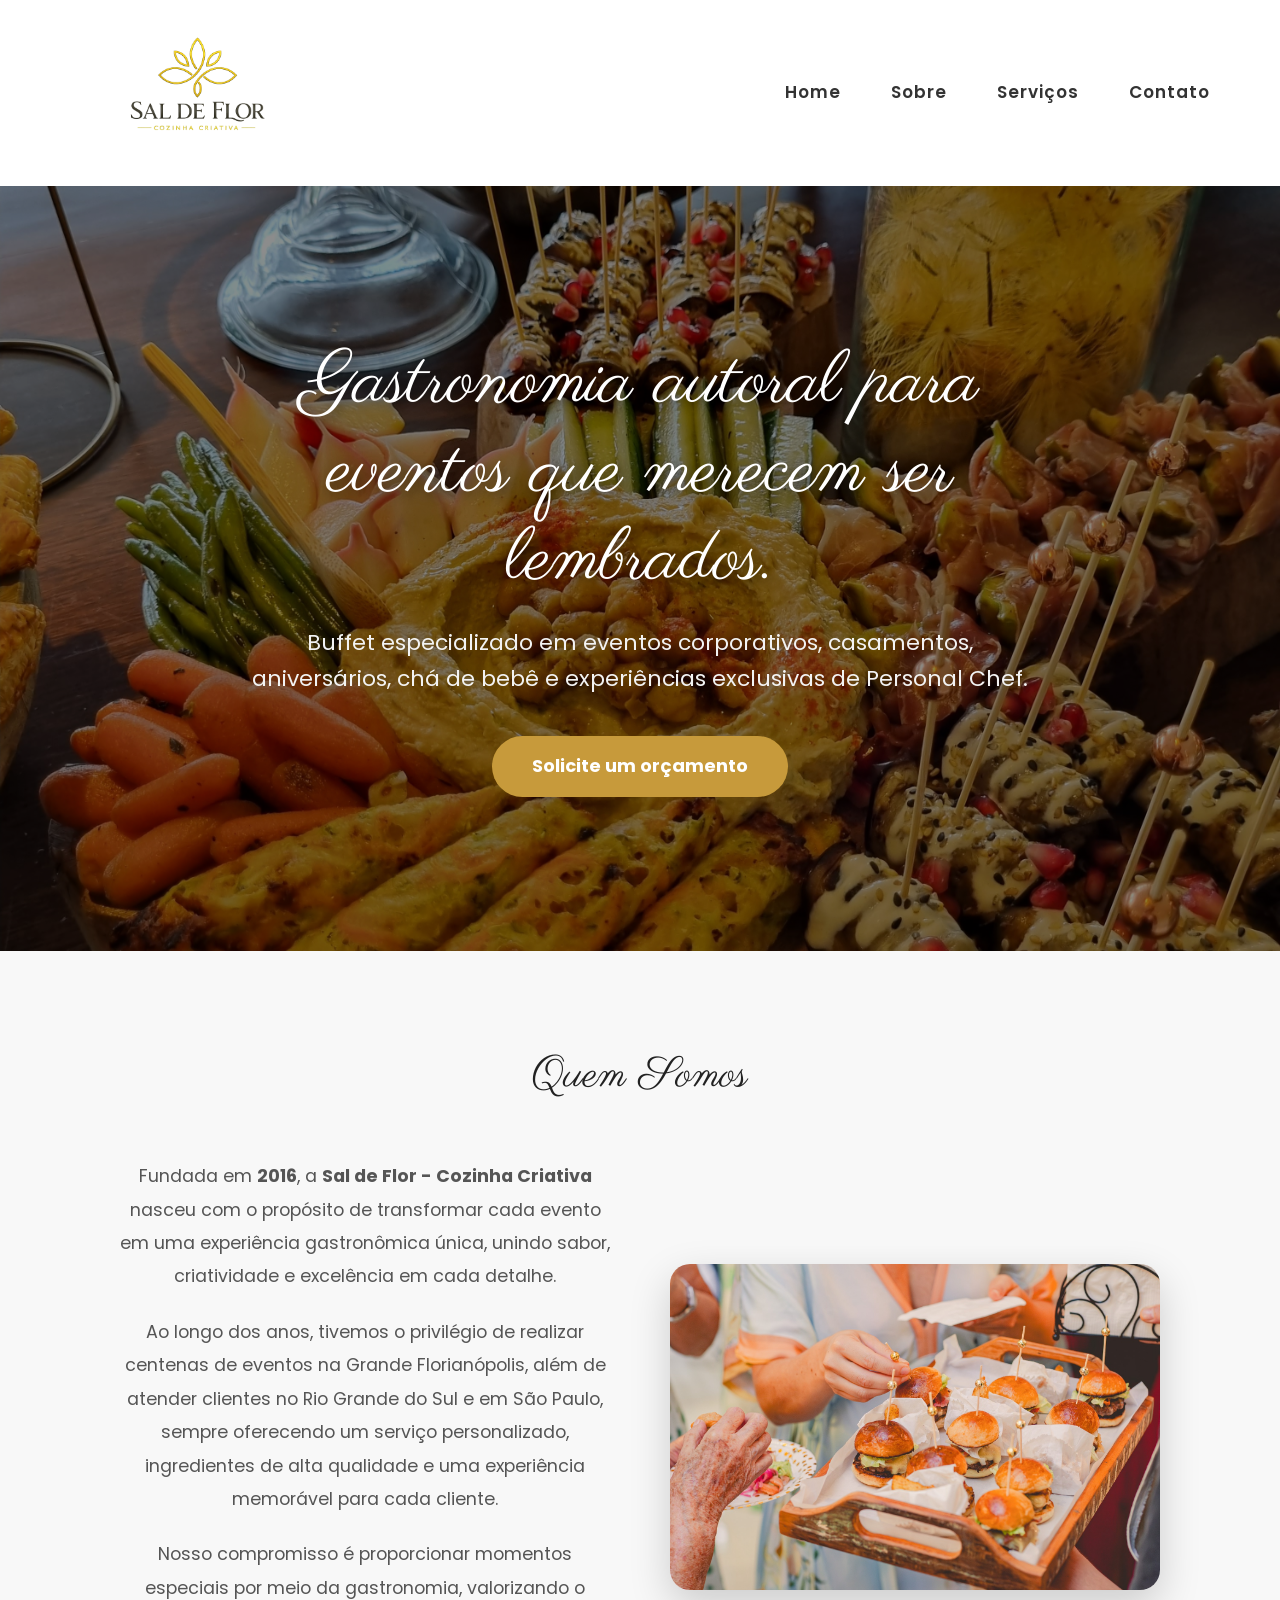
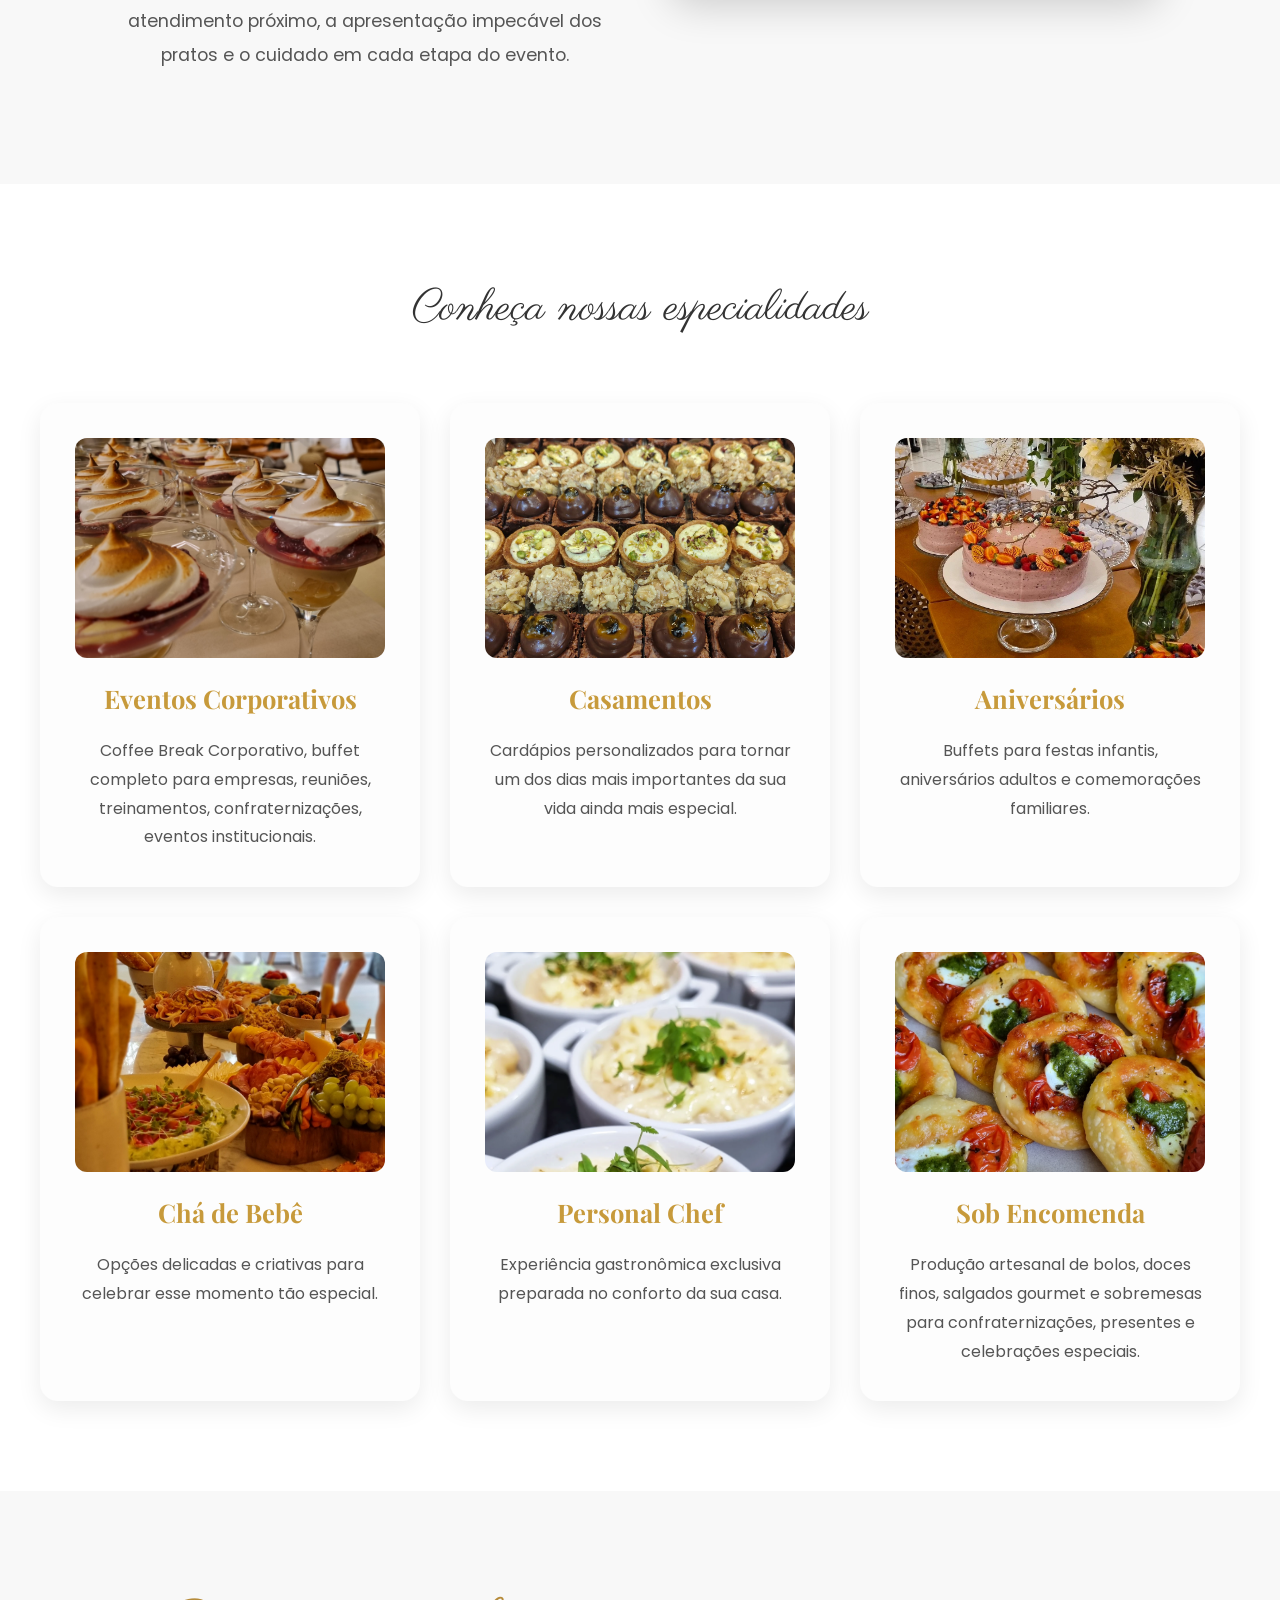
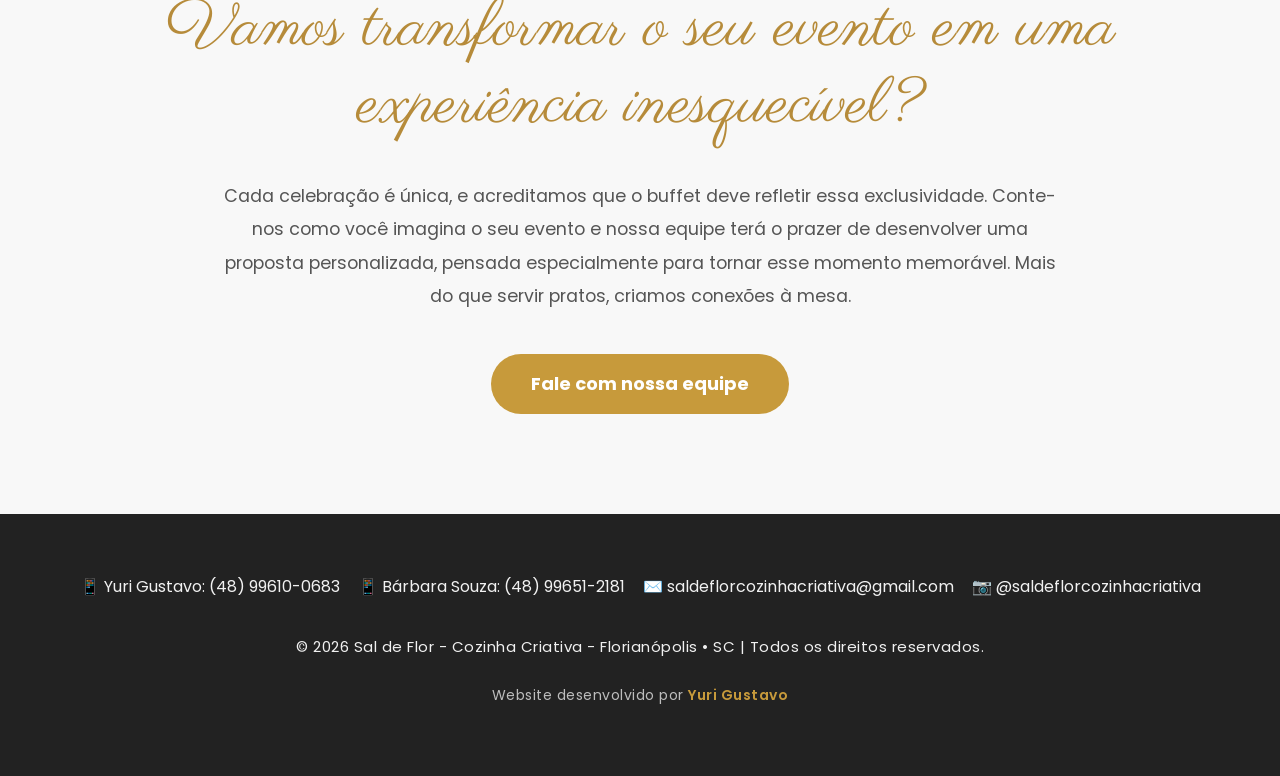
==== index.html @ 14830d41 "Adiciona site Sal de Flor" ====
<!doctype html>
<html lang="pt-BR">
  <head>
    <meta charset="UTF-8" />
    <meta name="viewport" content="width=device-width, initial-scale=1.0" />
  <title>Sal de Flor | Buffet para Eventos Corporativos, Casamentos e Personal Chef</title>

    <meta
      name="description"
      content="A Sal de Flor - Cozinha Criativa oferece buffet para eventos corporativos, casamentos, aniversários, chá de bebê e serviços de Personal Chef em Florianópolis e região."
    />

    <meta
      name="keywords"
      content="buffet, buffet Florianópolis, eventos corporativos, casamentos, aniversários, chá de bebê, personal chef, cozinha criativa, Grande Florianópolis"
    />
    <meta name="author" content="Yuri Gustavo" />

    <link rel="preconnect" href="https://fonts.googleapis.com" />
    <link rel="preconnect" href="https://fonts.gstatic.com" crossorigin />

    <link
  href="https://fonts.googleapis.com/css2?family=Parisienne&family=Playfair+Display:wght@500;600;700&family=Poppins:wght@300;400;500;600&display=swap"
  rel="stylesheet"
/>
    <link rel="stylesheet" href="css/style.css" />
  </head>
  <body>
    <header id="topo">
      <div class="logo">
        <a href="index.html">
          <img src="img/logo.png" alt="Sal de Flor - Cozinha Criativa" />
        </a>
      </div>

      <nav>
        <ul>
          <li><a href="index.html">Home</a></li>
          <li><a href="sobre.html">Sobre</a></li>
          <li><a href="servicos.html">Serviços</a></li>
          <li><a href="contato.html">Contato</a></li>
        </ul>
      </nav>
    </header>
    <main>
    <section class="hero">

    <div class="slider">

        <img src="img/hero1.jpg" class="active" alt="Buffet Sal de Flor">
        <img src="img/hero2.jpg" alt="">
        <img src="img/hero3.jpg" alt="">
        <img src="img/hero4.jpg" alt="">
        <img src="img/hero5.jpg" alt="">

    </div>

    <div class="hero-content">

        <h2>Gastronomia autoral para eventos que merecem ser lembrados.</h2>

        <p>
            Buffet especializado em eventos corporativos, casamentos,
            aniversários, chá de bebê e experiências exclusivas de Personal Chef.
        </p>

        <a href="contato.html" class="btn">
            Solicite um orçamento
        </a>

    </div>

</section>
      <section class="about">

    <h2>Quem Somos</h2>

    <div class="about-content">

        <div class="about-text">

            <p>
                Fundada em <strong>2016</strong>, a
                <strong>Sal de Flor - Cozinha Criativa</strong>
                nasceu com o propósito de transformar cada evento em uma experiência
                gastronômica única, unindo sabor, criatividade e excelência em cada
                detalhe.
            </p>

            <p>
                Ao longo dos anos, tivemos o privilégio de realizar centenas de
                eventos na Grande Florianópolis, além de atender clientes no Rio
                Grande do Sul e em São Paulo, sempre oferecendo um serviço
                personalizado, ingredientes de alta qualidade e uma experiência
                memorável para cada cliente.
            </p>

            <p>
                Nosso compromisso é proporcionar momentos especiais por meio da
                gastronomia, valorizando o atendimento próximo, a apresentação
                impecável dos pratos e o cuidado em cada etapa do evento.
            </p>

        </div>

        <div class="about-image">

            <img src="img/sobre.jpg" alt="Equipe Sal de Flor">

        </div>

    </div>

</section>

      <section class="services">

    <h2>Conheça nossas especialidades</h2>

    <div class="services-grid">

        <div class="service-card">
            <img src="img/corporativo.jpg" alt="Eventos Corporativos">
            <h3>Eventos Corporativos</h3>
            <p>
            Coffee Break Corporativo, buffet completo para empresas, reuniões,
            treinamentos, confraternizações, eventos institucionais.
          </p>
        </div>

        <div class="service-card">
            <img src="img/casamento.jpg" alt="Casamento">
          <h3>Casamentos</h3>
          <p>
            Cardápios personalizados para tornar um dos dias mais importantes da
            sua vida ainda mais especial.
          </p>
        </div>

        <div class="service-card">
            <img src="img/aniversario.jpg" alt="Aniversário">
          <h3>Aniversários</h3>
          <p>
            Buffets para festas infantis, aniversários adultos e comemorações
            familiares.
          </p>
        </div>

        <div class="service-card">
            <img src="img/chabebe.jpg" alt="Chá de Bebê">
          <h3>Chá de Bebê</h3>
          <p>
            Opções delicadas e criativas para celebrar esse momento tão
            especial.
          </p>
        </div>

        <div class="service-card">
            <img src="img/personalchef.jpg" alt="Personal Chef">
          <h3>Personal Chef</h3>
          <p>
            Experiência gastronômica exclusiva preparada no conforto da sua
            casa.
          </p>
        </div>
        
      <div class="service-card">
            <img src="img/encomenda.jpg" alt="Sob Encomenda">
          <h3>Sob Encomenda</h3>

          <p>
            Produção artesanal de bolos, doces finos, salgados gourmet e sobremesas
            para confraternizações, presentes e celebrações especiais.
            </p>
      </div>
    </div>
      </section>

      <section class="cta">
        <h2>Vamos transformar o seu evento em uma experiência inesquecível?</h2>

        <p>
          Cada celebração é única, e acreditamos que o buffet deve refletir essa
          exclusividade. Conte-nos como você imagina o seu evento e nossa equipe
          terá o prazer de desenvolver uma proposta personalizada, pensada
          especialmente para tornar esse momento memorável. Mais do que servir pratos, criamos conexões à mesa.
        </p>

        <a href="contato.html" class="btn"> Fale com nossa equipe </a>
      </section>
    </main>

   <footer>

    <div class="footer-contact">

        <a href="https://wa.me/5548996100683" target="_blank">
            📱 Yuri Gustavo: (48) 99610-0683
        </a>

        <a href="https://wa.me/5548996512181" target="_blank">
            📱 Bárbara Souza: (48) 99651-2181
        </a>

        <a href="mailto:saldeflorcozinhacriativa@gmail.com">
            ✉️ saldeflorcozinhacriativa@gmail.com
        </a>

        <a href="https://instagram.com/saldeflorcozinhacriativa" target="_blank">
            📷 @saldeflorcozinhacriativa
        </a>

    </div>

<footer>
  <p>
    © 2026 Sal de Flor - Cozinha Criativa - Florianópolis • SC | Todos os
    direitos reservados.
  </p>
  <p class="developer">
    Website desenvolvido por <strong>Yuri Gustavo</strong>
</p>
</footer>
    <script src="js/script.js"></script>
  </body>
</html>
---- css/style.css ----
/* =========================
   RESET GERAL
========================= */

*{
    margin: 0;
    padding: 0;
    box-sizing: border-box;
}

html{
    scroll-behavior:smooth;
}

body{
    font-family:'Poppins', sans-serif;
    background:#f8f8f8;
    color:#333;
    line-height:1.6;

}

h2{
    font-family:'Parisienne', cursive;
    font-weight:400;
}

h3{
    font-family:'Playfair Display', serif;
}
    
img{
    max-width: 100%;
    display: block;
}

a{
    text-decoration: none;
}

ul{
    list-style: none;
}
/* =========================
   HEADER
========================= */

header{
    display: flex;
    justify-content: space-between;
    align-items: center;

    background-color: #ffffff;

    padding: 8px 70px;

    box-shadow: 0 2px 8px rgba(0,0,0,.08);
}

.logo img{
    height: 170px;
    width: auto;
}

nav ul{
    display: flex;
    gap: 50px;
}

nav a{

    color:#333;

    font-size:17px;

    font-weight:600;

    letter-spacing:1px;

    position:relative;

    transition:.3s;
}
nav a::after{

    content:"";

    position:absolute;

    left:0;

    bottom:-8px;

    width:0;

    height:2px;

    background:#c79a3b;

    transition:.3s;
}

nav a:hover{

    color:#c79a3b;

}

nav a:hover::after{

    width:100%;

}
/* =========================
   HERO
========================= */

.hero{

    position:relative;

    height:85vh;

    overflow:hidden;

    display:flex;

    justify-content:center;

    align-items:center;

}
.slider{

    position:absolute;

    top:0;

    left:0;

    width:100%;

    height:100%;

}

.slider img{

    position:absolute;

    width:100%;

    height:100%;

    object-fit:cover;

    opacity:0;

    transition:opacity 2s ease;

}

.slider img.active{

    opacity:1;

}

.hero-content{
    position:relative;
    z-index:2;
    text-align:center;
    max-width:800px;
}


.hero::before{

    content:"";

    position:absolute;

    inset:0;

    background:rgba(0,0,0,.45);

    z-index:1;

}

.hero h2{

    font-family:'Parisienne', cursive;

    color:#ffffff;

    font-size:4.6rem;

    line-height:1.2;

    text-shadow:3px 3px 12px rgba(0,0,0,.45);

    margin-bottom:20px;

}

.hero p{

    color:#f3f3f3;

    font-size:22px;

    margin-bottom:40px;

}
.btn{

    display:inline-block;

    background:#c79a3b;

    color:#fff;

    padding:16px 40px;

    border-radius:50px;

    font-size:18px;

    font-weight:bold;

    transition:.3s;

}

.btn:hover{

    background:#b4892f;

    transform:translateY(-3px);

}
/* =========================
   QUEM SOMOS
========================= */

.about{

    max-width:1100px;

    margin:90px auto;

    padding:0 30px;

    text-align:center;

}

.about h2{

    font-size:2.7rem;

    color:#222;

    margin-bottom:35px;

}

.about p{
     
    max-width:900px;

    margin-left:auto;

    margin-right:auto; 

    font-size:1.1rem;

    color:#555;

    margin-bottom:22px;

    line-height:1.9;

}
.about-content{

    display:flex;

    align-items:center;

    justify-content:space-between;

    gap:60px;

    margin-top:50px;

}

.about-text{

    flex:1;

}

.about-image{

    flex:1;

}

.about-image img{

    width:100%;

    border-radius:20px;

    box-shadow:0 15px 40px rgba(0,0,0,.18);

}
/* =========================
   SERVIÇOS
========================= */

.services{

    padding:90px 30px;

    background:#ffffff;

}

.services h2{

    text-align:center;

    font-size:2.7rem;

    margin-bottom:60px;

}
.services-grid{

    display:grid;

    grid-template-columns:repeat(3,1fr);

    gap:30px;

    max-width:1200px;

    margin:0 auto;

}
.service-card{

    background:#fdfdfd;

    padding:35px;

    border-radius:18px;

    box-shadow:0 8px 25px rgba(0,0,0,.08);

    transition:.35s;

    text-align: center;

}
.service-card h3{

    margin-bottom:18px;

    color:#c79a3b;

    font-size:1.6rem;

}
.service-card p{

    color:#555;

    line-height:1.8;

}
.service-card:hover{

    transform:translateY(-10px) scale(1.02);

    box-shadow:0 18px 35px rgba(0,0,0,.15);

}

.service-card img{

    width:100%;

    height:220px;

    object-fit:cover;

    border-radius:12px;

    margin-bottom:20px;

}
/* =========================
   CTA
========================= */

.cta{

    background:#f8f8f8;

    padding:100px 30px;

    text-align:center;

}

.cta h2{

    font-family:'Parisienne', cursive;

    font-size:4rem;

    color:#b68b3a;

    line-height:1.2;

    margin-bottom:35px;

    max-width:1000px;

    margin-left:auto;

    margin-right:auto;

}

.cta p{

    max-width:850px;

    margin:0 auto 40px;

    font-size:1.1rem;

    color:#555;

    line-height:1.9;

}

/* =========================
   FOOTER
========================= */

footer{

    background:#222;

    color:#f1f1f1;

    text-align:center;

    padding:35px 20px;

}

footer p{

    font-size:15px;

    letter-spacing:.5px;

}

.footer-contact{

    margin-top:25px;

    display:flex;

    justify-content:center;

    align-items:center;

    flex-wrap:wrap;

    gap:18px;

}

.footer-contact a{

    color:#f1f1f1;

    transition:.3s;

}

.footer-contact a:hover{

    color:#c79a3b;

}

.developer{

    margin-top:25px;

    font-size:14px;

    color:#bdbdbd;

}

.developer strong{

    color:#c79a3b;

    font-weight:600;

}

/* =========================
   PAGE BANNER
========================= */

.page-banner{

    background: linear-gradient(rgba(0,0,0,.55), rgba(0,0,0,.55)),
                url("../img/hero2.jpg") center/cover no-repeat;

    height: 45vh;

    display: flex;

    justify-content: center;

    align-items: center;

    text-align: center;

    padding: 20px;

}

.page-banner-content{

    max-width: 800px;

}

.page-banner h1{

    font-family:'Playfair Display', serif;

    font-size:3.5rem;

    color:#fff;

    margin-bottom:20px;

}

.page-banner p{

    color:#f5f5f5;

    font-size:1.2rem;

    line-height:1.8;

}

/* =========================
   SOBRE - NOSSA HISTÓRIA
========================= */

.about-page{

    max-width:1200px;

    margin:90px auto;

    padding:0 30px;

}

.about-page-container{

    display:flex;

    align-items:center;

    gap:60px;

}

.about-page-text{

    flex:1;

}

.about-page-text h2{

    font-size:2.8rem;

    color:#222;

    margin-bottom:30px;

}

.about-page-text p{

    font-size:1.1rem;

    color:#555;

    line-height:1.9;

    margin-bottom:22px;

}

.about-page-image{

    flex:1;

}

.about-page-image img{

    width:100%;

    border-radius:20px;

    box-shadow:0 15px 40px rgba(0,0,0,.18);

}
/* =========================
   MISSÃO, VISÃO E VALORES
========================= */

.values{

    padding: 20px 30px 90px;

    background: #ffffff;

}

.values h2{

    text-align: center;

    font-size: 2.7rem;

    margin-bottom: 60px;

}
/* =========================
   CONTATO
========================= */

.contact{

    max-width:700px;

    margin:90px auto;

    padding:0 30px;

}

.contact h2{

    text-align:center;

    font-size:2.7rem;

    margin-bottom:40px;

}

.contact form{

    display:flex;

    flex-direction:column;

    gap:20px;

}

.contact input,
.contact select,
.contact textarea{

    width:100%;

    padding:16px;

    border:1px solid #ddd;

    border-radius:10px;

    font-size:16px;

    font-family:'Poppins', sans-serif;

    outline:none;

    transition:.3s;

}

.contact input:focus,
.contact select:focus,
.contact textarea:focus{

    border-color:#c79a3b;

    box-shadow:0 0 8px rgba(199,154,59,.25);

}

.contact textarea{

    resize:vertical;

}

.contact button{

    border:none;

    cursor:pointer;

    align-self:center;

} 

.contact-info{

    margin-top:60px;

    text-align:center;

}

.contact-info h3{

    font-family:'Playfair Display', serif;

    color:#c79a3b;

    font-size:2rem;

    margin-bottom:15px;

}

.contact-info p{

    color:#555;

    margin-bottom:30px;

}

.contact-buttons{

    display:flex;

    flex-wrap:wrap;

    justify-content:center;

    gap:20px;

}
/* =========================
   RESPONSIVIDADE
========================= */

@media (max-width: 992px){

    header{

        flex-direction:column;

        gap:20px;

        padding:20px;

    }

    .logo img{

        height:130px;

    }

    nav ul{

        gap:25px;

    }

    .services-grid{

        grid-template-columns:repeat(2,1fr);

    }

    .about-content{

        flex-direction:column;

    }

}

@media (max-width:768px){

    .hero h2{

        font-size:3.2rem;

    }

    .hero p{

        font-size:18px;

    }

    .services-grid{

        grid-template-columns:1fr;

    }

    .cta h2{

        font-size:3rem;

    }

}

@media (max-width:480px){

    header{

        padding:15px;

    }

    .logo img{

        height:100px;

    }

    nav ul{

        flex-direction:column;

        align-items:center;

        gap:15px;

    }

    .hero{

        height:70vh;

    }

    .hero h2{

        font-size:2.5rem;

    }

    .hero p{

        font-size:16px;

    }

    .btn{

        padding:14px 30px;

        font-size:16px;

    }

}
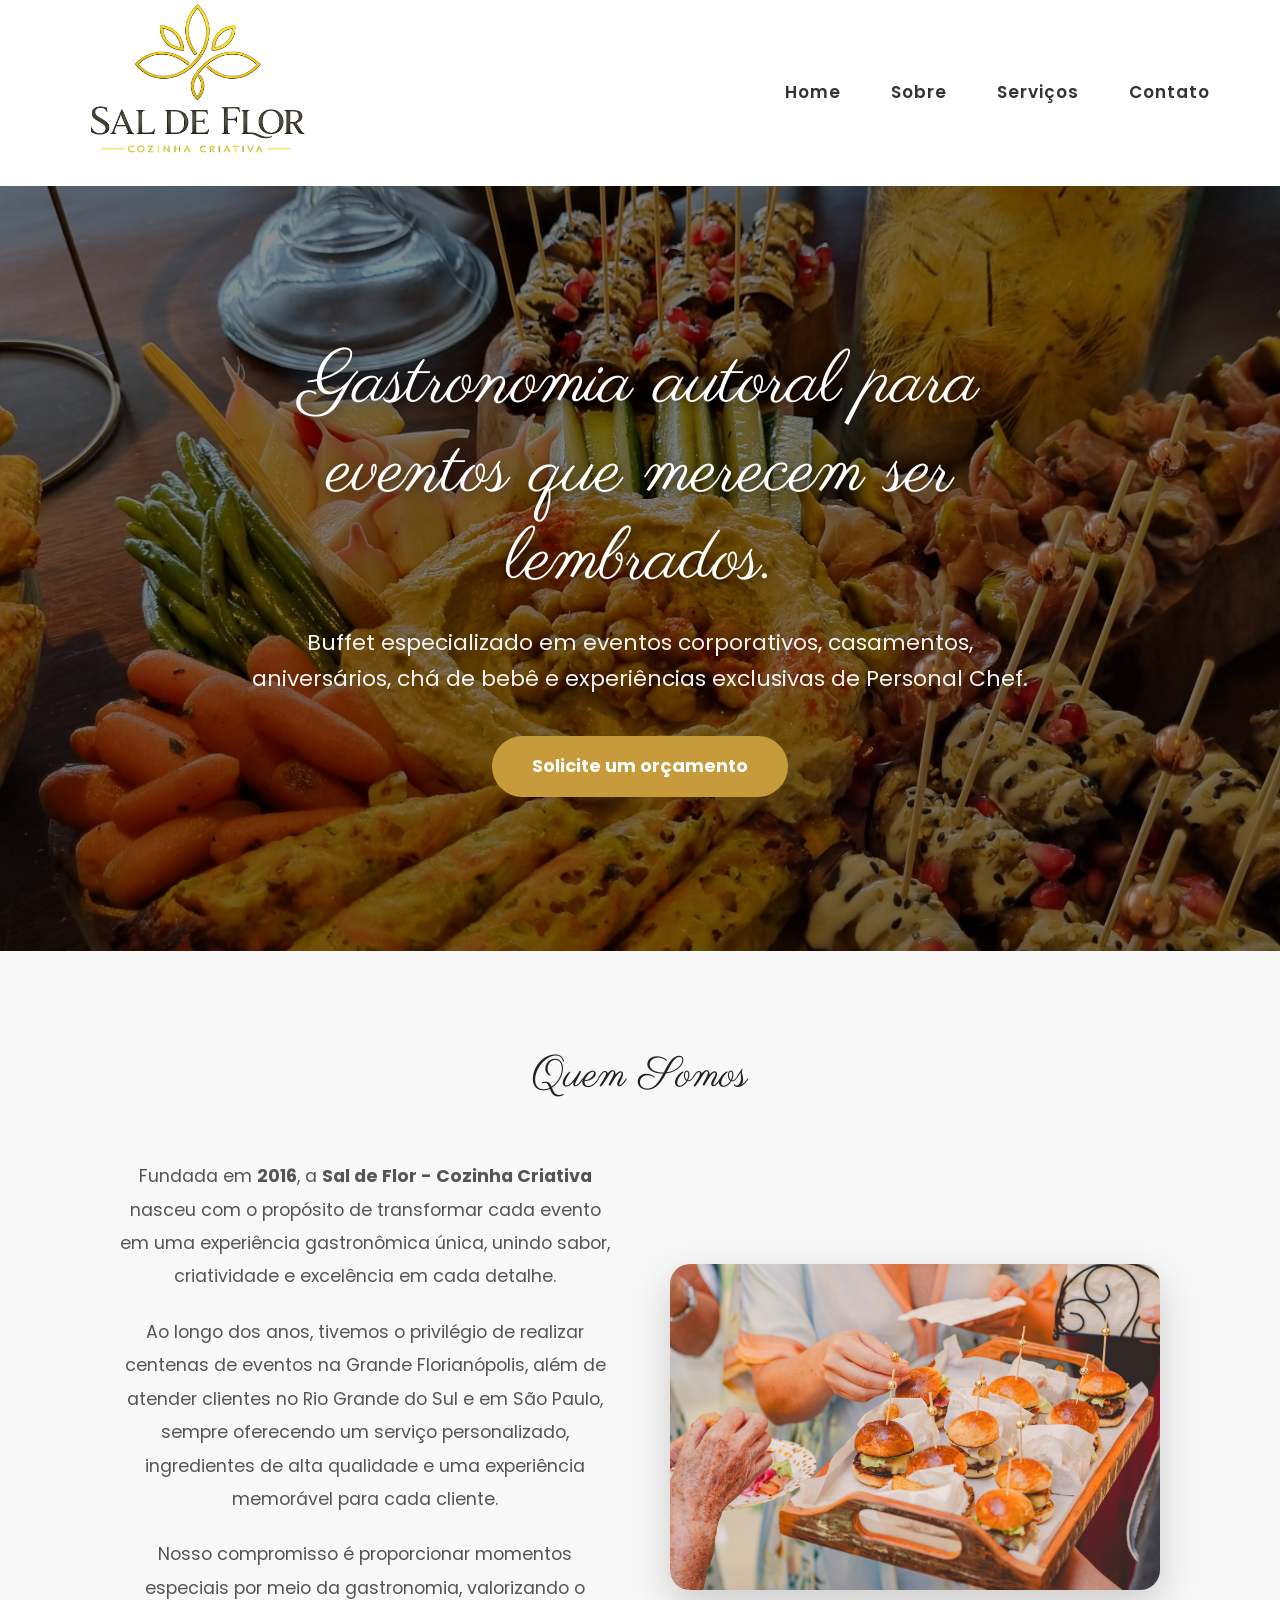
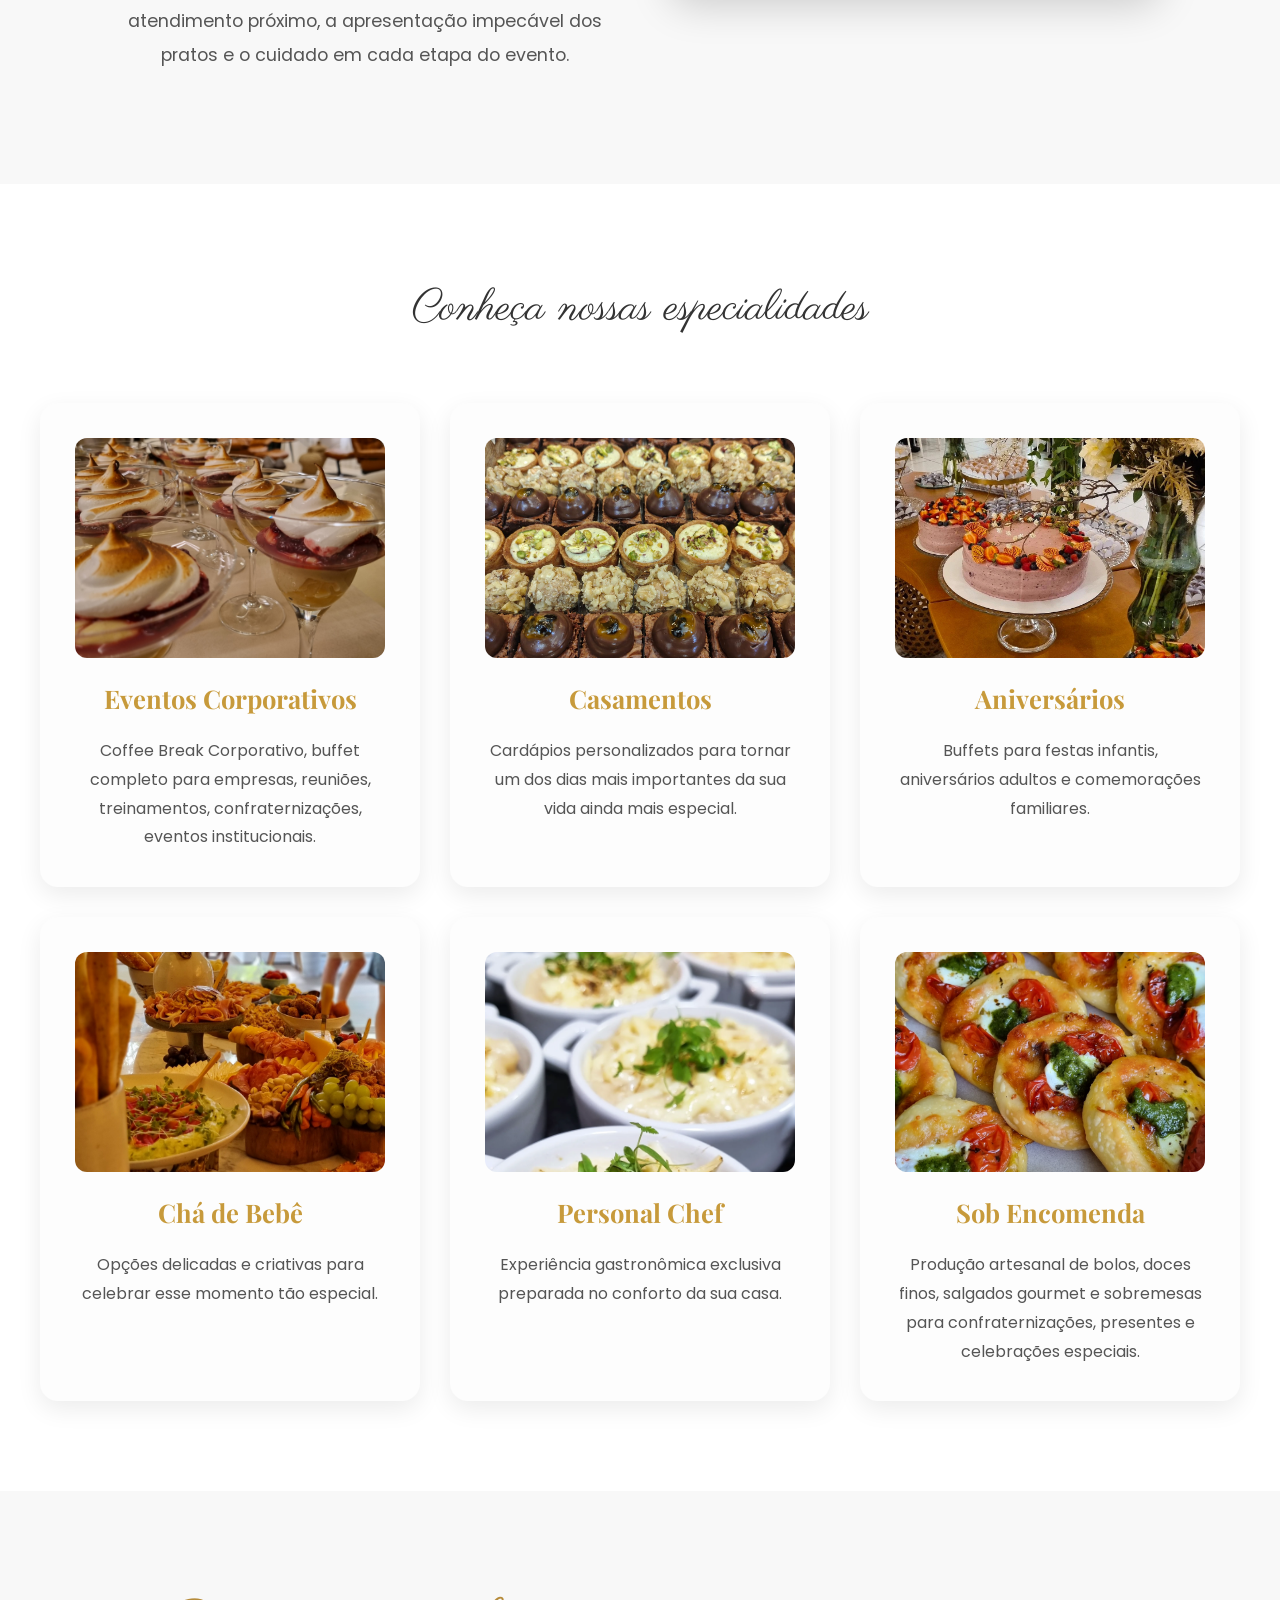
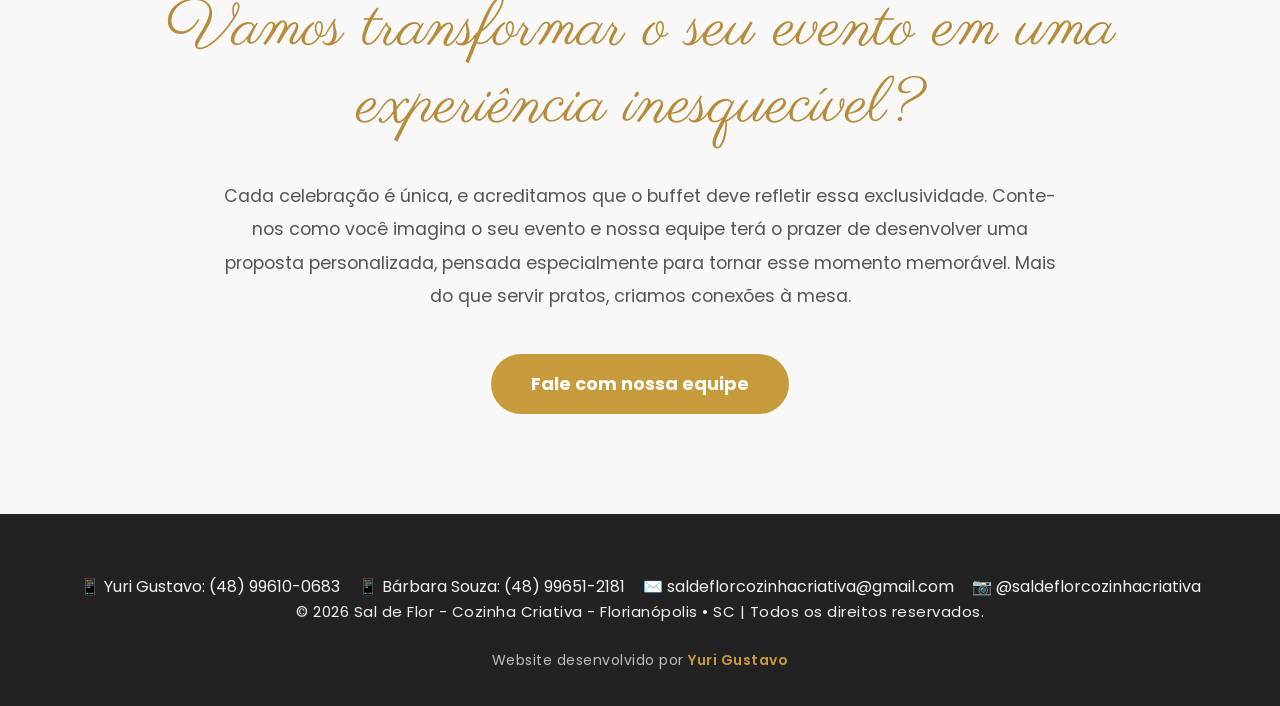
==== commit a1e32a82: "Ajustar URLs, logo e favicon" ====
--- a/index.html
+++ b/index.html
@@ -15,7 +15,8 @@
       content="buffet, buffet Florianópolis, eventos corporativos, casamentos, aniversários, chá de bebê, personal chef, cozinha criativa, Grande Florianópolis"
     />
     <meta name="author" content="Yuri Gustavo" />
-
+    
+    <link rel="icon" href="img/favicon.png?v=2" type="image/png">
     <link rel="preconnect" href="https://fonts.googleapis.com" />
     <link rel="preconnect" href="https://fonts.gstatic.com" crossorigin />
 
@@ -28,17 +29,17 @@
   <body>
     <header id="topo">
       <div class="logo">
-        <a href="index.html">
+        <a href="/">
           <img src="img/logo.png" alt="Sal de Flor - Cozinha Criativa" />
         </a>
       </div>
 
       <nav>
         <ul>
-          <li><a href="index.html">Home</a></li>
-          <li><a href="sobre.html">Sobre</a></li>
-          <li><a href="servicos.html">Serviços</a></li>
-          <li><a href="contato.html">Contato</a></li>
+          <li><a href="/">Home</a></li>
+          <li><a href="/sobre/">Sobre</a></li>
+          <li><a href="/servicos/">Serviços</a></li>
+          <li><a href="/contato/">Contato</a></li>
         </ul>
       </nav>
     </header>
@@ -64,7 +65,7 @@
             aniversários, chá de bebê e experiências exclusivas de Personal Chef.
         </p>
 
-        <a href="contato.html" class="btn">
+        <a href="/contato/" class="btn">
             Solicite um orçamento
         </a>
 
@@ -186,7 +187,7 @@
           especialmente para tornar esse momento memorável. Mais do que servir pratos, criamos conexões à mesa.
         </p>
 
-        <a href="contato.html" class="btn"> Fale com nossa equipe </a>
+        <a href="/contato/" class="btn"> Fale com nossa equipe </a>
       </section>
     </main>
 
@@ -212,7 +213,6 @@
 
     </div>
 
-<footer>
   <p>
     © 2026 Sal de Flor - Cozinha Criativa - Florianópolis • SC | Todos os
     direitos reservados.
--- a/css/style.css
+++ b/css/style.css
@@ -60,6 +60,8 @@
 .logo img{
     height: 170px;
     width: auto;
+    transform: scale(1.60);
+    transform-origin: center;
 }
 
 nav ul{
@@ -404,6 +406,15 @@
     margin-bottom:20px;
 
 }
+.service-card .btn{
+
+    margin-top:20px;
+
+    padding:12px 24px;
+
+    font-size:15px;
+
+}
 /* =========================
    CTA
 ========================= */
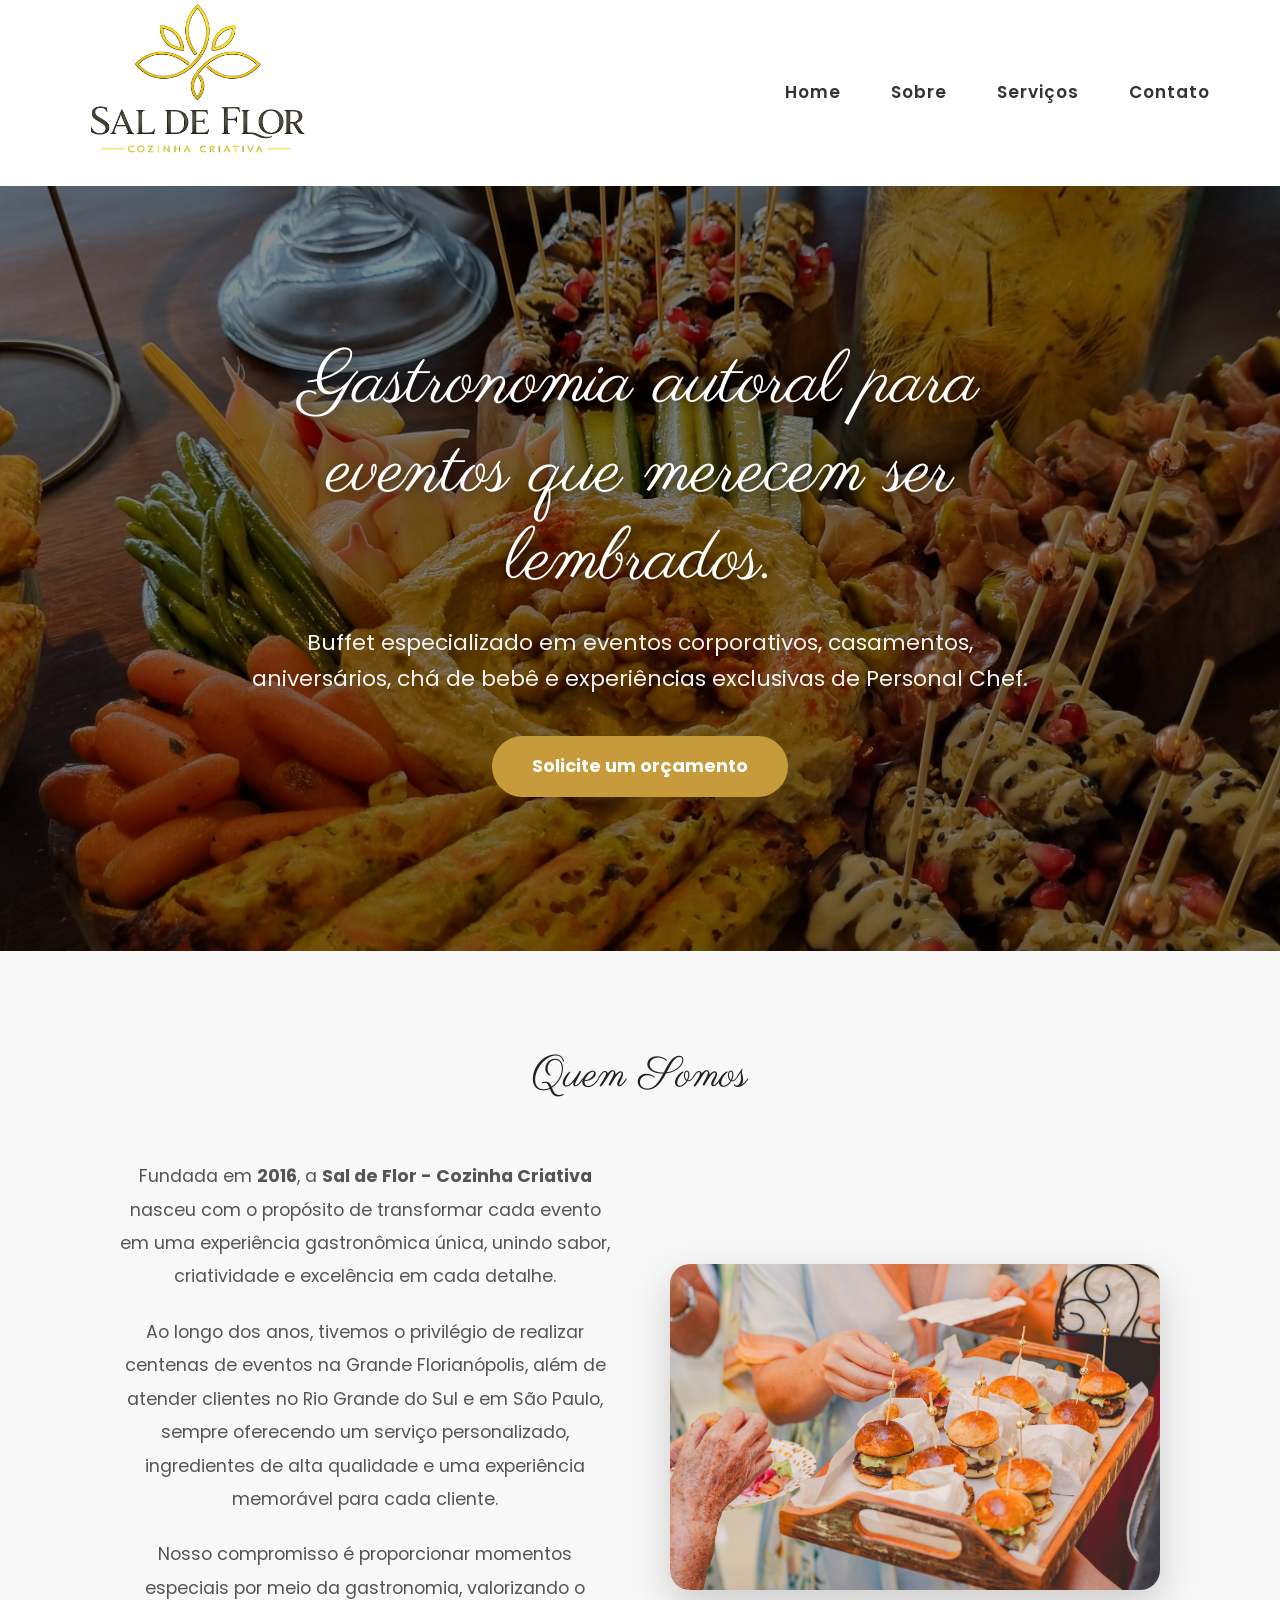
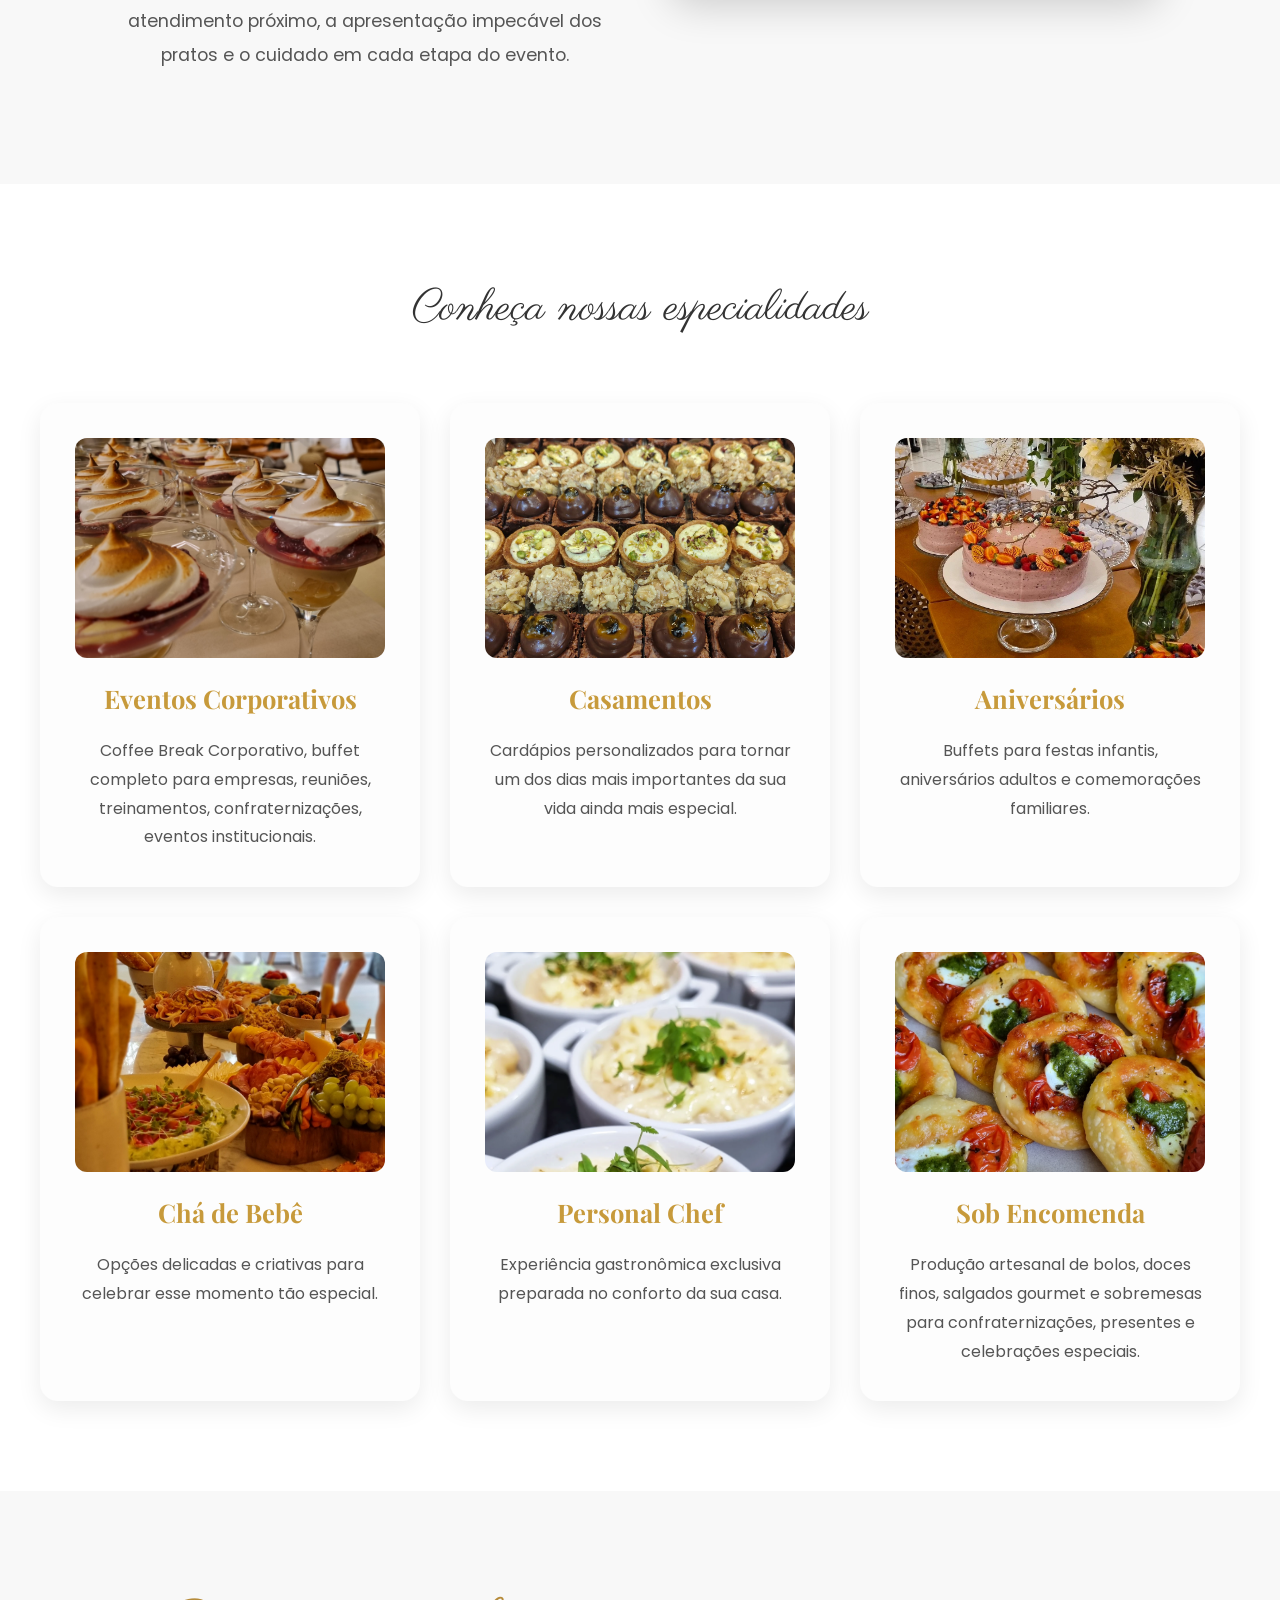
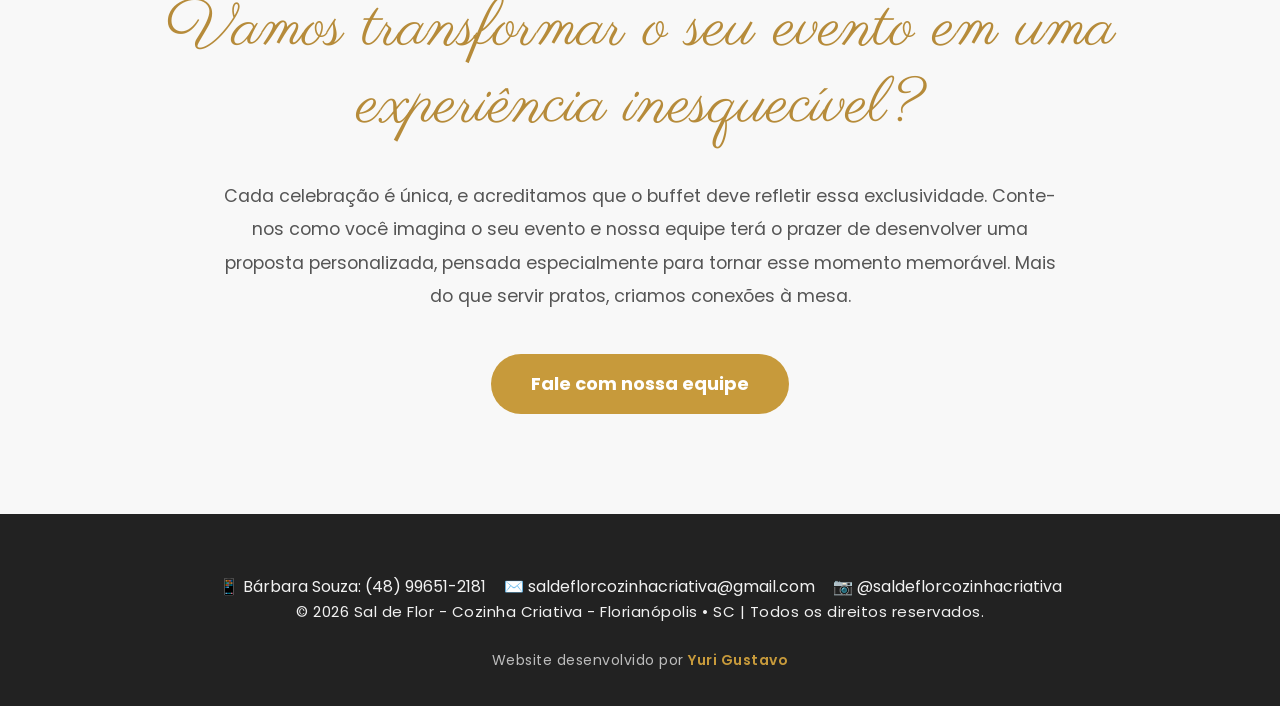
==== commit 25ef3fed: "Finalizar SEO e ajustes de contato" ====
--- a/index.html
+++ b/index.html
@@ -120,60 +120,57 @@
 
     <div class="services-grid">
 
-        <div class="service-card">
+        <a href="https://wa.me/5548996512181?text=Ol%C3%A1%21%20Tenho%20interesse%20em%20solicitar%20um%20or%C3%A7amento%20para%20Eventos%20Corporativos%20da%20Sal%20de%20Flor." target="_blank" class="service-card">
             <img src="img/corporativo.jpg" alt="Eventos Corporativos">
             <h3>Eventos Corporativos</h3>
             <p>
             Coffee Break Corporativo, buffet completo para empresas, reuniões,
             treinamentos, confraternizações, eventos institucionais.
           </p>
-        </div>
-
-        <div class="service-card">
-            <img src="img/casamento.jpg" alt="Casamento">
+        </a>
+
+        <a href="https://wa.me/5548996512181?text=Ol%C3%A1%21%20Tenho%20interesse%20em%20solicitar%20um%20or%C3%A7amento%20para%20Casamento%20da%20Sal%20de%20Flor." target="_blank" class="service-card">
+          <img src="img/casamento.jpg" alt="Casamento">
           <h3>Casamentos</h3>
           <p>
-            Cardápios personalizados para tornar um dos dias mais importantes da
-            sua vida ainda mais especial.
-          </p>
-        </div>
-
-        <div class="service-card">
-            <img src="img/aniversario.jpg" alt="Aniversário">
+          Cardápios personalizados para tornar um dos dias mais importantes da
+          sua vida ainda mais especial.
+          </p>
+        </a>
+
+        <a href="https://wa.me/5548996512181?text=Ol%C3%A1%21%20Tenho%20interesse%20em%20solicitar%20um%20or%C3%A7amento%20para%20Anivers%C3%A1rio%20da%20Sal%20de%20Flor." target="_blank" class="service-card">
+          <img src="img/aniversario.jpg" alt="Aniversário">
           <h3>Aniversários</h3>
           <p>
-            Buffets para festas infantis, aniversários adultos e comemorações
-            familiares.
-          </p>
-        </div>
-
-        <div class="service-card">
-            <img src="img/chabebe.jpg" alt="Chá de Bebê">
+          Buffets para festas infantis, aniversários adultos e comemorações
+          familiares.
+          </p>
+        </a>
+
+        <a href="https://wa.me/5548996512181?text=Ol%C3%A1%21%20Tenho%20interesse%20em%20solicitar%20um%20or%C3%A7amento%20para%20Ch%C3%A1%20de%20Beb%C3%AA%20da%20Sal%20de%20Flor." target="_blank" class="service-card">
+          <img src="img/chabebe.jpg" alt="Chá de Bebê">
           <h3>Chá de Bebê</h3>
           <p>
-            Opções delicadas e criativas para celebrar esse momento tão
-            especial.
-          </p>
-        </div>
-
-        <div class="service-card">
-            <img src="img/personalchef.jpg" alt="Personal Chef">
+          Opções delicadas e criativas para celebrar esse momento tão especial.
+          </p>
+        </a>
+
+        <a href="https://wa.me/5548996512181?text=Ol%C3%A1%21%20Tenho%20interesse%20em%20solicitar%20um%20or%C3%A7amento%20para%20Personal%20Chef%20da%20Sal%20de%20Flor." target="_blank" class="service-card">
+          <img src="img/personalchef.jpg" alt="Personal Chef">
           <h3>Personal Chef</h3>
           <p>
-            Experiência gastronômica exclusiva preparada no conforto da sua
-            casa.
-          </p>
-        </div>
+          Experiência gastronômica exclusiva preparada no conforto da sua casa.
+          </p>
+        </a>
         
-      <div class="service-card">
-            <img src="img/encomenda.jpg" alt="Sob Encomenda">
+        <a href="https://wa.me/5548996512181?text=Ol%C3%A1%21%20Tenho%20interesse%20em%20solicitar%20um%20or%C3%A7amento%20para%20produtos%20Sob%20Encomenda%20da%20Sal%20de%20Flor." target="_blank" class="service-card">
+          <img src="img/encomenda.jpg" alt="Sob Encomenda">
           <h3>Sob Encomenda</h3>
-
-          <p>
-            Produção artesanal de bolos, doces finos, salgados gourmet e sobremesas
-            para confraternizações, presentes e celebrações especiais.
-            </p>
-      </div>
+          <p>
+          Produção artesanal de bolos, doces finos, salgados gourmet e sobremesas
+          para confraternizações, presentes e celebrações especiais.
+          </p>
+        </a>
     </div>
       </section>
 
@@ -195,9 +192,6 @@
 
     <div class="footer-contact">
 
-        <a href="https://wa.me/5548996100683" target="_blank">
-            📱 Yuri Gustavo: (48) 99610-0683
-        </a>
 
         <a href="https://wa.me/5548996512181" target="_blank">
             📱 Bárbara Souza: (48) 99651-2181
--- a/css/style.css
+++ b/css/style.css
@@ -711,25 +711,20 @@
 .contact input,
 .contact select,
 .contact textarea{
-
     width:100%;
-
     padding:16px;
-
     border:1px solid #ddd;
-
     border-radius:10px;
-
     font-size:16px;
-
     font-family:'Poppins', sans-serif;
-
     outline:none;
-
     transition:.3s;
-
-}
-
+}
+
+/* Telefone internacional */
+.iti{
+    width:100%;
+}
 .contact input:focus,
 .contact select:focus,
 .contact textarea:focus{
